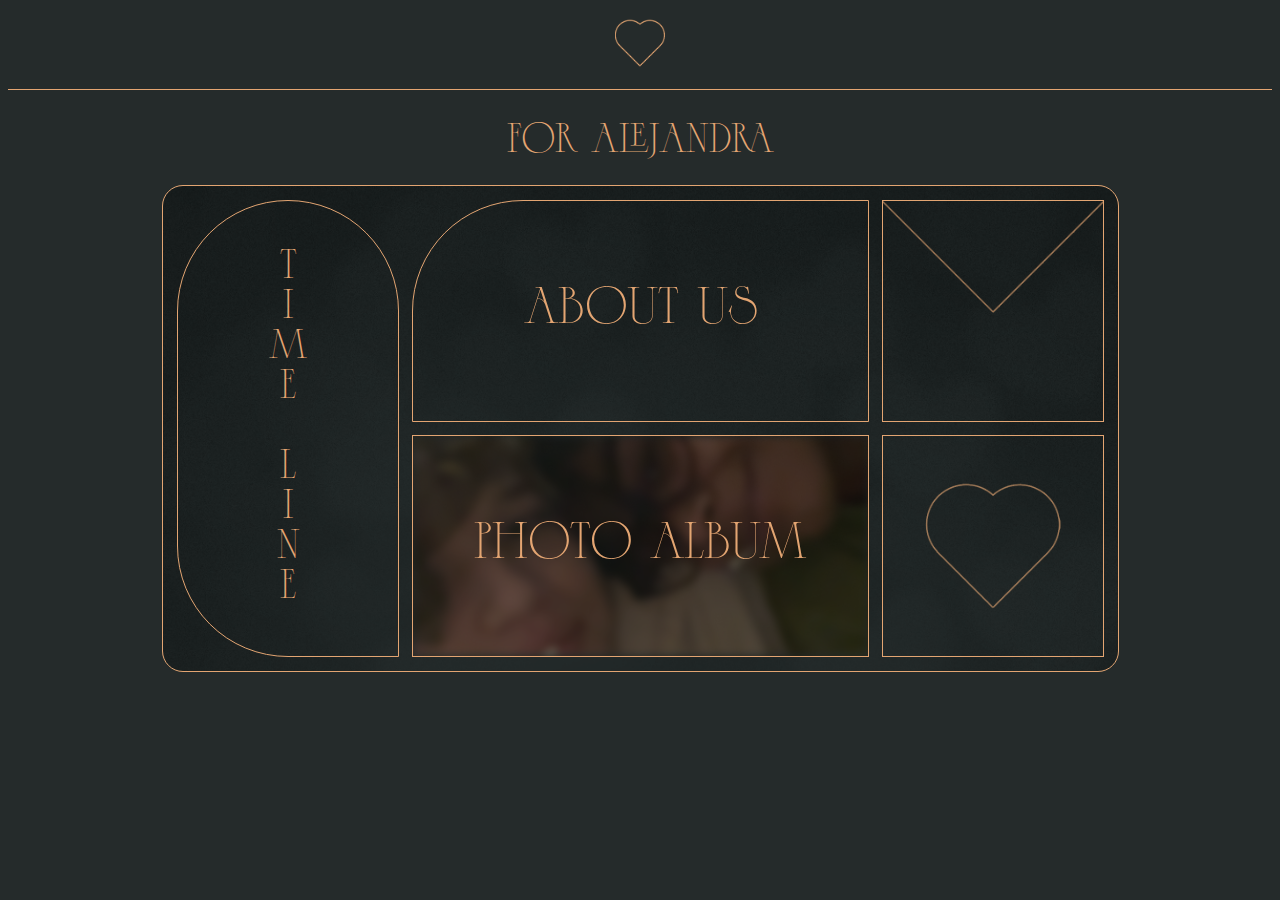
==== index.html @ e1349eab "Adjusted main page font size" ====
<!DOCTYPE html>


<link rel="stylesheet" href="./assets/css/style.css"> 
   <head>
    <meta name="viewport" content="width=device-width, initial-scale=1.0">

       <title>Rowan and Kozume | Home </title>

       <section class="home-button">
           <a href="./index.html"></a>
        </section>
 

    <section class="section-divider style-1">    </section>
    </head>


    <body>

        <section class="grid-wrapper">


            <section class="text-box force-center medium">
                For Alejandra
            </section>
            <section class="global_grid style-2 r1 r2 r3 r4">

                <section class="button style-1 non-select span-2-v r1 r2 r3 no-blur">
                    <a href="./pages/time-line.html">
                        <section class="text-box force-center vertical non-select medium no-margin">
                            Time Line
                        </section>

                    </a>
                </section>

                <section class="button style-1 span-2-h r1">
                    <a href="./pages/about-us.html">

                    <section class="text-box force-center">
                        About Us
                    </section>
                    </a>    
                </section>


              <section class="button style-1 no-blur">
                    <a href="./pages/love-letters-home.html">

                        <img src="./assets/images/Mail.png">
                    </a>
                </section>

                <section class="button style-1 span-2-h">
                    <a href="pages/photo-album.html"> 
                        <img src="./assets/images/Stock1.jpg">
                    </a>
                    <a href="pages/photo-album.html"> 
                    <section class="text-box force-center non-select">
                            Photo Album
                        </section>
                    </a>    
                </section>

                 <section class="button style-1 no-blur">
                    <a href="pages/love-letters-home.html"> 

                    <img src="./assets/images/Heart.png">
                </a>

                </section>
            </section>
           

            <section class="section-divider invisible large"></section>
            <section class="section-divider invisible large"></section>
            <section class="section-divider invisible large"></section>
        </section> 


    </body>


</html>
---- assets/css/style.css ----
@font-face {
    font-family: Header-Font;
    src: url(../fonts/Caseopia\ Demo.otf);
}

@font-face {
    font-family: Main-Font;
    src: url(../fonts/BespokeSerif-Light.ttf);
}

:root
{
    --background-color: #151a1a;
    --background-color2: #252c2c;
    --primary-color: #e3a572;
    --primary-color2: #d29869;
    --border-radius: 110px;
}

body
{
    --background-color: #252b2b;
    --background-color2: #121515;
    --primary-color: #e3a572;
    --primary-color2: #d29869;
    background-color: var(--background-color);
    gap: 10px;
    display: flex;
    flex-flow: column;
    justify-content: center;
    background-image: url(../images/Koz\ Main\ Background.png);
    background-size: 100%;
    background-attachment: fixed;
    padding: 0;
    font-size: 24px;
    font-family: Header-Font;
    color: var(--primary-color2);
    align-items: center;

}

.home-button
{
    width: 50px;
    height: 50px;
    background-image: url(../images/Home\ Icon.png);
    background-size: 100%;
    outline: none;
    transition-duration: 300ms;
    margin: 0px;
    margin-top: 10px;
    margin-bottom: 10px;

}
.home-button a{
    display: block;
    width: 100%;
    height: 100%;
}

.home-button:hover{
    transform: scale(1.1);
}
header{
    font-size: 70px;
}
h2
{
    font-size: 20px;
    margin: 0px;

}

.pillar-box img
{
    height: 100%;
    
}
.no-padding{
    padding: 0px;
}
.no-margin{
    margin: 0px;
}

@media (max-width: 600px){
    .letter-display{
        display: flex;
    flex-direction: column;
    text-align: center;
    background-image: url(../images/Koz\ Background.png);
    background-size: 100%;
    border-radius: 5vw;
    margin: 20px;
    overflow: none;
    padding: 5%;

    }

}
@media (min-width: 600px){
    .letter-display{
        display: flex;
    flex-direction: column;
    text-align: center;
    background-image: url(../images/Koz\ Background.png);
    background-size: 100%;
    border-radius: 5vw;
    margin: auto;
    width: 500px;
    overflow: none;
    padding: 5%;

    }
}
.letter-display .button{
    width: 100px;

}

.letter-button
{
    display: inline-flex;
width: 1fr;
padding: 15px;
height: 1;
margin: 2% 2%;
}
.letter-display.style-1{
    background-color: #121515;
    
    }
.letter-display.style-2{
    background-image: url("../images/Koz\ Background.png");
    background-size: cover;
}
.letter-display .button{
    width: 100%;
}
.letter-box img{
    width: 100%;
}
.floating-button
{
    display: flex;

    width: 250px;
    height: 50px;
    justify-content: center;
  
    border-radius: 10px;
    background-image: url("../images/Koz\ Background.png");
    background-size: 500px;
    margin: auto;
    transition-duration: 300ms;

}
.floating-button a{
    width: 100%;
    height: 100%;
    display: flex;
    justify-content: center;
    align-self: center;
    place-self: center;
    place-items: center;
    text-align: center;    
}
.floating-button:hover{
    transform: scale(1.1);
}


.letter-box{

    display: flex;
    align-self: center;
    outline: none;
    place-items: center;
    place-self: center;

    width: 80vw;
    padding: 20px;
}

.letter-box.style-2{
    background-image: url("../images/Koz\ Background.png");
    background-size: cover;
}
.letter-box.r1{
    border-top-left-radius: 20px;
}
.letter-box.r2{
    border-top-right-radius: 20px;
}
.letter-box.r3{
    border-bottom-left-radius: 20px;
}
.letter-box.r4{
    border-bottom-right-radius: 20px;
}

body header{
    margin: 0px;
}








.grid-wrapper {
    display: flexbox;
    flex-flow: column;
    gap: 10px;
    overflow: visible;
    outline: 1px;
    margin: 0px;
    width: 100vw;
    justify-content: center;    
    align-content: center;
}
.global-flex{
    display: flexbox;
    outline: none;
    width: 100%;
}





@media (min-width: 1000px){

    :root{
        
    }
    .global_grid{

       gap: 15px;
       padding: 15px;
        align-self: center;
        place-items: center;
        display: grid;
        place-self: center;
        grid-template-columns: repeat(4, 220px);
        grid-template-rows: repeat(2, 220px);
    }
    .global_grid .button{
        width: 100%;
        height: 100%;
    }
    .global_grid.r1{
        border-top-left-radius: 20px;
    }
    .global_grid.r2{
        border-top-right-radius: 20px;
    }
    .global_grid.r3{
        border-bottom-left-radius: 20px;
    }
    .global_grid.r4{
        border-bottom-right-radius: 20px;
    }
    
}
@media (min-width: 1000px)
{
    .photo-grid{

        margin: 10px;
        width: 880px;
        border-radius: calc(var(--ncell-size) * 0.05);
        background-image: url(../images/Koz\ Main\ Background.png);
        background-size: 100%;
        display: grid;
        grid-template-columns: repeat(4, 220px);
        grid-template-rows: repeat(10, 220px);
        overflow: hidden;
        margin: auto;
     }

}


@media (max-width: 1000px){
    .photo-grid{

        margin: 10px;
        width: calc((var(--ncell-size) * 2));
    
        border-radius: calc(var(--ncell-size) * 0.05);
        background-image: url(../images/Koz\ Main\ Background.png);
        background-size: 100%;
        display: grid;
        grid-template-columns: repeat(2, var(--ncell-size));
        grid-template-rows: repeat(20, var(--ncell-size));
        margin: auto;
        overflow: hidden;
    }
   
}


@media (max-width: 1000px){
:root {
    --ncell-size: 40vw;
    --nborder-radius: calc(var(var(--ncell-size) / 2));
    --collumn-gap-grid: 2.5vw;
}

.global_grid{

    margin: 10px;
    width: calc((var(--ncell-size) * 2));

    border-radius: calc(var(--ncell-size) * 0.05);
    background-image: url(../images/Koz\ Main\ Background.png);
    background-size: 100%;
    display: grid;
    grid-template-columns: repeat(2, var(--ncell-size));
    grid-template-rows: repeat(4, var(--ncell-size));
    margin: auto;
    overflow: hidden;
}
.global_grid.r1{
    border-top-left-radius: var(--collumn-gap-grid);
}
.global_grid.r2{
    border-top-right-radius: var(--collumn-gap-grid);
}
.global_grid.r3{
    border-bottom-left-radius: var(--collumn-gap-grid);
}
.global_grid.r4{
    border-bottom-right-radius: var(--collumn-gap-grid);
}

.global_grid section{
    margin: var(--collumn-gap-grid);
}

.global_grid section.r1{
 border-top-left-radius: calc((var(--ncell-size) - var(--collumn-gap-grid)) / 2);
}
.global_grid section.r2{
    border-top-right-radius: calc((var(--ncell-size) - var(--collumn-gap-grid)) / 2);
   }
   .global_grid section.r3{
    border-bottom-left-radius: calc((var(--ncell-size) - var(--collumn-gap-grid)) / 2);
   }
   .global_grid section.r4{
    border-bottom-right-radius: calc((var(--ncell-size) - var(--collumn-gap-grid)) / 2);
   }
.global_grid section:nth-child(1){
    order: 0;
}   
.global_grid section:nth-child(2){
    order: 3;

}
.global_grid section:nth-child(3){
    order: 1;

}
.global_grid section:nth-child(4){
    order: 4;

}
.global_grid section:nth-child(5){
    order: 2;
}
}































.r1{
    border-top-left-radius: 110px;
  }
  .r2{
    border-top-right-radius: 110px;
  }
  .r3{
     border-bottom-left-radius: 110px;
  }
  .r4{
     border-bottom-right-radius: 110px;
  }
@media (min-width: 600px){
      .text-box.large
    {
      font-size: 60px;
    }
    .text-box{
        font-size: 50px;
    }
.text-box.medium{
    font-size: 40px;
}
.text-box.small{
    font-size: 20px;
}
.text-box.standard{
    font-size: 30px;
}
}
@media (max-width: 600px){
    :root {
        --cell-size: 30vw;
        --border-radius: calc(var(var(--cell-size) / 2));
    }


    .text-box.large:not(.dont-scale)
    {
        font-size: 10vw;
    }
    .text-box.medium:not(.dont-scale){
        font-size: 6vw;
    }
    .text-box.small:not(.dont-scale){
        font-size: 3vw;
    }
    .text-box.standard:not(.dont-scale){
        font-size: 4.5vw;
    }
    .text-box.large.dont-scale{
        font-size: 60px;
    }
    .text-box.medium.dont-scale{
        font-size: 50px;
    }
    .text-box.standard.dont-scale{
        font-size: 40px;
    }
    .text-box.small.dont-scale{
        font-size: 30;
    }
    .text-box
    {
        font-size: 5vw;
    }
    .text-box:not(.dont-scale){
        font-size: 10vw;
    }
}


:root{
    --photo-size: 40vw;
}



@media (max-width: 1000px)
{

.photo_grid{
    display: grid;
    grid-template-columns: repeat(2, var(--photo-size));
    grid-template-rows: repeat(20, var(--photo-size));
    place-self: center;
}
.photo-grid section:nth-child(1){
    order: 1;
}
.photo-grid section:nth-child(2){
    order: 2;
}
.photo-grid section:nth-child(3){
    order: 3;
}
.photo-grid section:nth-child(4){
    order: 4;
}
.photo-grid section:nth-child(5){
    order: 5;
}
.photo-grid section:nth-child(6){
    order: 7;
}
.photo-grid section:nth-child(7){
    order: 6;
}
.photo-grid section:nth-child(8){
    order: 8;
}
.photo-grid section:nth-child(9){
    order: 9;
}
.photo-grid section:nth-child(10){
    order: 10;
}
.photo-grid section:nth-child(11){
    order: 11;
}
.photo-grid section:nth-child(12){
    order: 12;
}
.photo-grid section:nth-child(13){
    order: 13;
}
.photo-grid section:nth-child(14){
    order: 14;
}
.photo-grid section:nth-child(15){
    order: 16;
}
.photo-grid section:nth-child(16){
    order: 15;
}
.photo-grid section:nth-child(17){
    order: 17;
}
.photo-grid section:nth-child(18){
    order: 18;
}
.photo-grid section:nth-child(19){
    order: 19;
}
.photo-grid section:nth-child(20){
    order: 20;
}
.photo-grid section:nth-child(21){
    order: 21;
}
.photo-grid section:nth-child(22){
    order: 22;
}
.photo-grid section:nth-child(23){
    order: 23;
}
.photo-grid section:nth-child(24){
    order: 24;
}
.photo-grid section:nth-child(25){
    order: 25;
}
.photo-grid section:nth-child(26){
    order: 26;
}
.photo-grid section:nth-child(27){
    order: 27;
}
.photo-grid section:nth-child(28){
    order: 28;
}
.photo-grid section:nth-child(29){
    order: 29;
}
.photo-grid section:nth-child(30){
    order: 31;
}
.photo-grid section:nth-child(31){
    order: 30;
}



}

.photo-button{
    width: 1fr;
    height: 1fr;
    margin: calc(var(--photo-size) * 0.05);
    transition-duration: 300ms;

}
.photo-button:hover
{
    transform: scale(1.1);
}


.photo_grid .button{
    height: 10px;
    width: 10px;
}
.photo{

    width: 1fr;
    height: 1fr;
    margin: calc(var(--photo-size) * 0.05);
}


.photo img{
    width: 10px;
    height: 10px;
    object-fit: cover;
}

.button a img{
    width: 10px;
    height: 10px;

}





.global_grid.style-2{
    background-image: url("../images/Koz\ Background.png");
    background-size: cover;
}
.fixed-bg{
    background-attachment: fixed;
}
.global-grid-divider{
    width: 1fr;
    height: 1px;
    overflow: hidden;
    color: transparent;
    box-shadow: 0px 1px 0px 0px var(--primary-color);
    background-color: transparent;
    outline: none;
}

.section-divider{
    grid-column: span 4;
    outline: none;
    margin: 0px;

}
.section-divider.invisible
{
    height: 20px;
}
.section-divider.small
{
    height: 10px;
    
}
.section-divider.large
{
    height: 50px;
}

.section-divider.style-1{
    width: 100%;
    height: 1px;
    overflow: hidden;
    color: transparent;
    box-shadow: 0px 1px 0px 0px var(--primary-color);
    background-color: transparent;
}

.no-outline{
    outline: none;
}
.outline{
    outline: solid 1px var(--primary-color);
}
.invisible{
    outline: none;
}
section{
    outline: solid 1px var(--primary-color);
    margin: 20px;
}
.paragraph{
    font-family: Main-Font;
}
.non-select{
    user-select: none;
}

.text-box{
    color: var(--primary-color);
    opacity: 100%;
    outline: none;
}
.text-box.vertical{
    writing-mode: vertical-lr;  
    text-orientation: upright;
    -webkit-writing-mode: vertical-lr;
    writing-mode: vertical-lr;
    -webkit-text-orientation: upright;
    text-orientation: upright;
        letter-spacing: 0.05em; /* Adds spacing between characters */
}
.text-box.force-center{
    grid-row: 1;
    grid-column: 1;
    z-index: 1;
    display: flex;
    justify-content: center;
    align-items: center;
    text-align: center;
    width: 1fr;
}
.text-box.align-left-center{
    grid-row: 1;
    grid-column: 1;
    z-index: 1;
    display: flex;
    align-items: center;
    text-align: center;
    height: 100%;
    margin-right: 20px;
    margin-left: 20px;
}
.text-box.align-bottom
{
    display: flex;
    align-items: end;
    justify-content: center;

}

.span-2-v{
    grid-row: span 2;
}
.span-3-v{
    grid-row: span 3;

}
.span-4-v{
    grid-row: span 4;

}

.span-2-h{
    grid-column: span 2;

}
.span-3-h{
    grid-column: span 3;

}
.span-4-h{
    grid-column: span 4;

}

.no-blur img{
filter:blur(0px);
}
.content-grid
{
    width: 100%;
    height: 220px;
    display: grid;
    grid-template-columns: repeat(2, 1fr);
    grid-template-rows: repeat(2, 1fr);
    place-items: center;
    gap: 20px;

}

.content-grid.span-2-h{
    height: 440px;

}
.content-grid.span-3-h{
    height: 660px;

}
.content-grid.span-4-h{
    height: 880px;

}
.content-grid section{
    width: 100%;
    height: 100%;

}

.button.style-1
{
    display: grid;
    user-select: none;
    grid-template-columns: 1fr;
    grid-template-rows: 1fr;
    height: 1fr;
    width: 1fr;
    overflow: hidden;
    transition-duration: 300ms;
    place-items: center;
}





.height-1{
    height: 220px;
}
.height-2{
    height: 440px;
}
.height-3{
    height: 660px;
}
.height-4{
    height: 880px;
}
@media (min-width: 600px) {
    .button.style-1 img
{
    grid-row: 1;
    grid-column: 1;
    opacity: 0.7;
    filter: blur(4px);
    transition-duration: 300ms;
    width: 100%;
    height: 220px;
    object-fit: cover;
    place-items: center;
    vertical-align: center;
}
}
.button.style-1 img
{
    grid-row: 1;
    grid-column: 1;
    opacity: 0.7;
    filter: blur(4px);
    transition-duration: 300ms;
    width: 100%;
    object-fit: cover;
    place-items: center;
    vertical-align: center;
}
.button.style-1.pillar-box img{
    grid-row: 1;
    grid-column: 1;
    opacity: 0.7;
    filter: blur(4px);
    transition-duration: 300ms;
    width: 100%;
    height: 220px;
    place-items: center; 
    vertical-align: center;
}
.button.style-1.pillar-box.height-2 img{
    height: 440px;

}
.button.style-1.pillar-box.height-3 img{
    height: 660px;

}.button.style-1.pillar-box.height-4 img{
    height: 880px;

}
.button.style-1.no-blur img
{
    filter: blur(0px);
}
img
{
    max-width: 100%;
    max-height: 100%;
    height: 100%;
    min-height: 100%;
    min-width: 100%;
    width: 100%;
    object-fit: cover;
}

a
{
    width: 100%;
    height: 100%;
    color: var(--primary-color2);
    text-decoration: none;
}

.button.style-1 a{
    grid-row: 1;
    grid-column: 1;
}


.button.style-1 a
{
    display: grid;
    user-select: none;
    grid-template-columns: 1fr;
    grid-template-rows: 1fr;
    height: 100%;
    width: 100%;
    overflow: hidden;
    transition-duration: 300ms;
    place-items: center;
    margin: 0px;
}

.button a{
    width: 100%;
    height: 100%;
}


.content
{
    width: 100%;
    height: 100%;
    place-items: center;
}


.button.style-1:hover{
    transform: scale(1.05);
}
.button.style-1:hover img
{
    filter: blur(4px);
    opacity: 1;
    
}
.button.style-1.no-blur:hover img
{
    filter: blur(0px);
    opacity: 1;
}

head
{
    font-family: Header-Font;
}
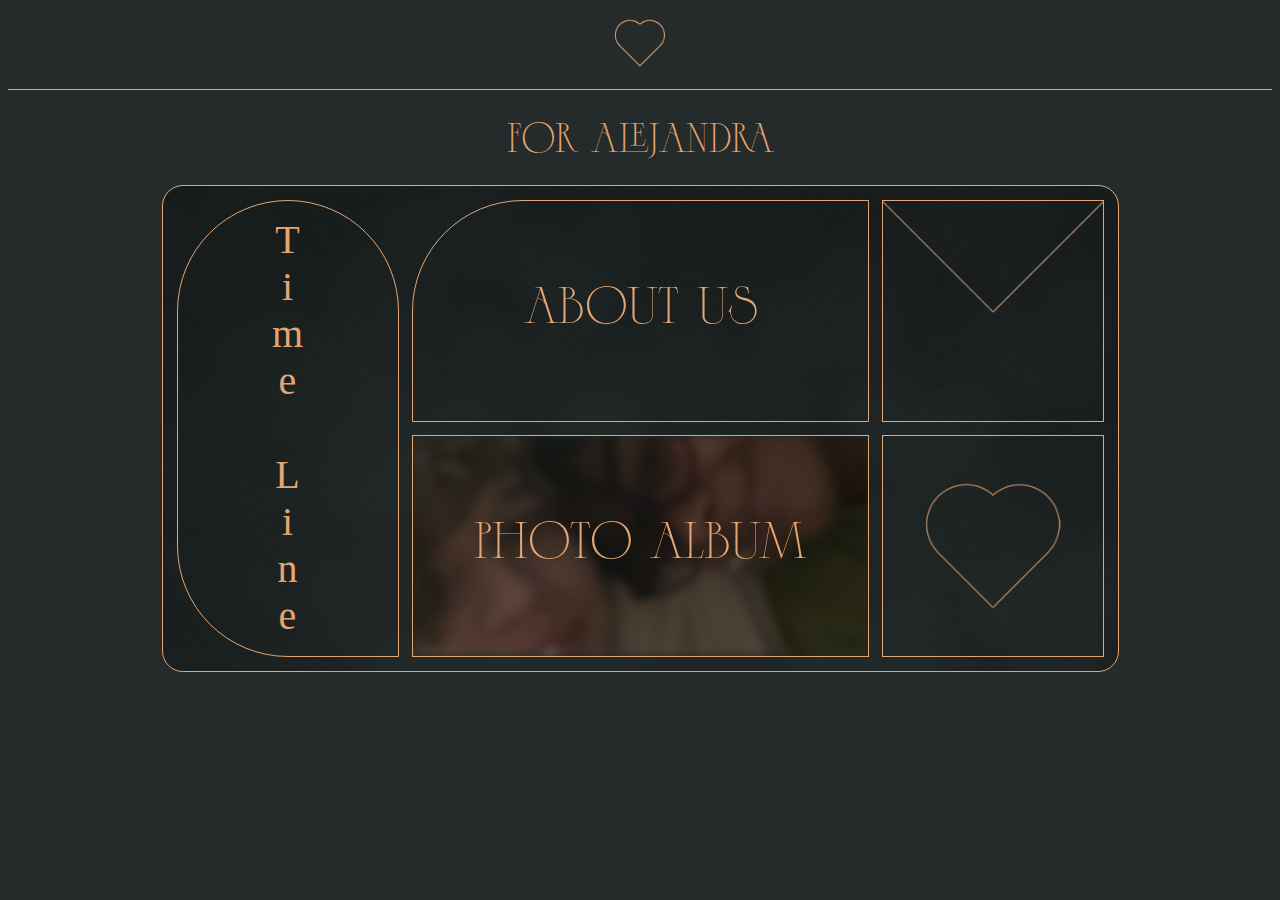
==== commit 25735f07: "vertical test" ====
--- a/index.html
+++ b/index.html
@@ -28,8 +28,8 @@
 
                 <section class="button style-1 non-select span-2-v r1 r2 r3 no-blur">
                     <a href="./pages/time-line.html">
-                        <section class="text-box force-center vertical non-select medium no-margin">
-                            Time Line
+                        <section class="text-box force-center vertical non-select medium no-margin paragraph">
+                            Time&nbsp;Line
                         </section>
 
                     </a>
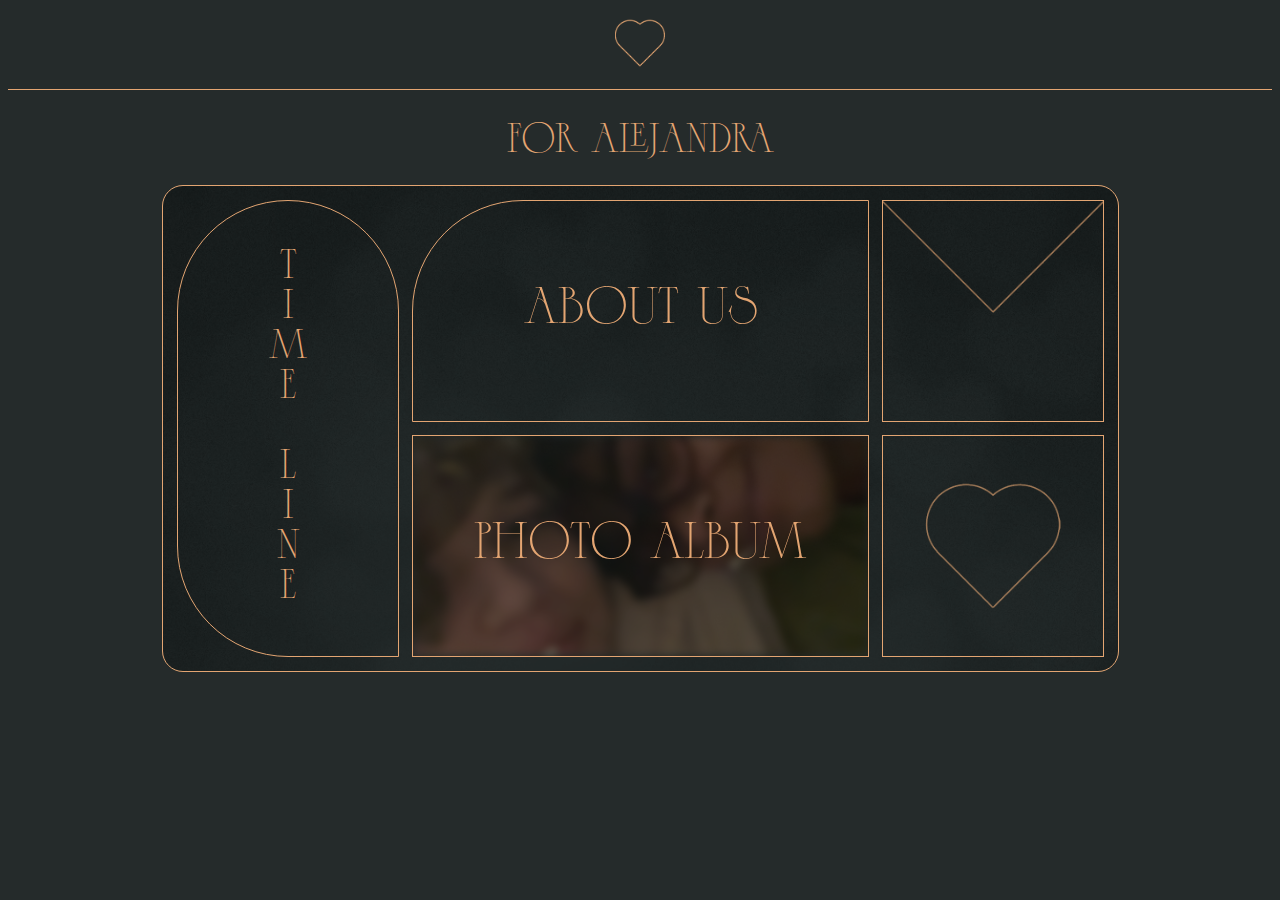
==== commit a0e811a1: "revert vertical" ====
--- a/index.html
+++ b/index.html
@@ -28,7 +28,7 @@
 
                 <section class="button style-1 non-select span-2-v r1 r2 r3 no-blur">
                     <a href="./pages/time-line.html">
-                        <section class="text-box force-center vertical non-select medium no-margin paragraph">
+                        <section class="text-box force-center vertical non-select medium no-margin">
                             Time&nbsp;Line
                         </section>
 
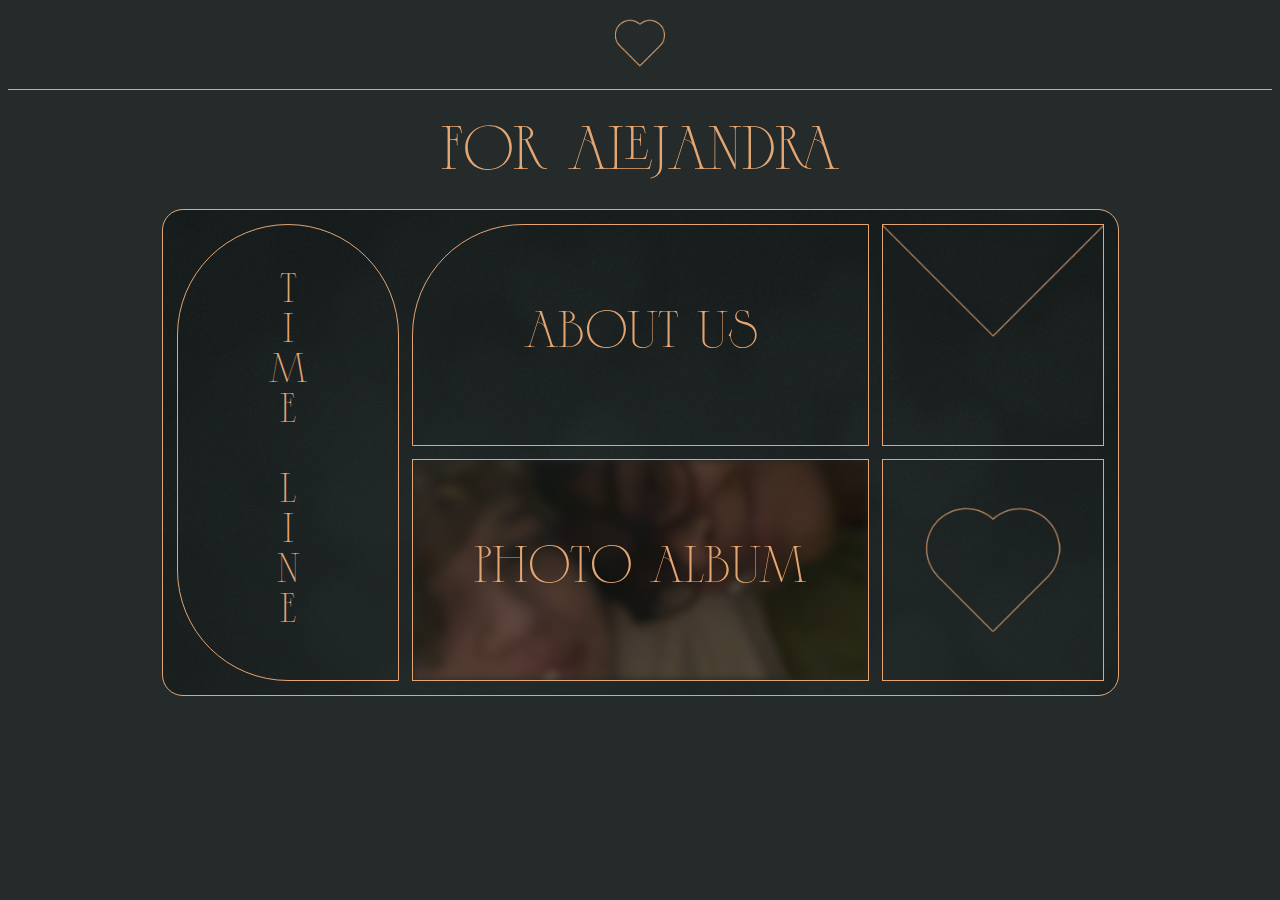
==== commit abcb8706: "adjusted main page" ====
--- a/index.html
+++ b/index.html
@@ -21,7 +21,7 @@
         <section class="grid-wrapper">
 
 
-            <section class="text-box force-center medium">
+            <section class="text-box force-center large">
                 For Alejandra
             </section>
             <section class="global_grid style-2 r1 r2 r3 r4">
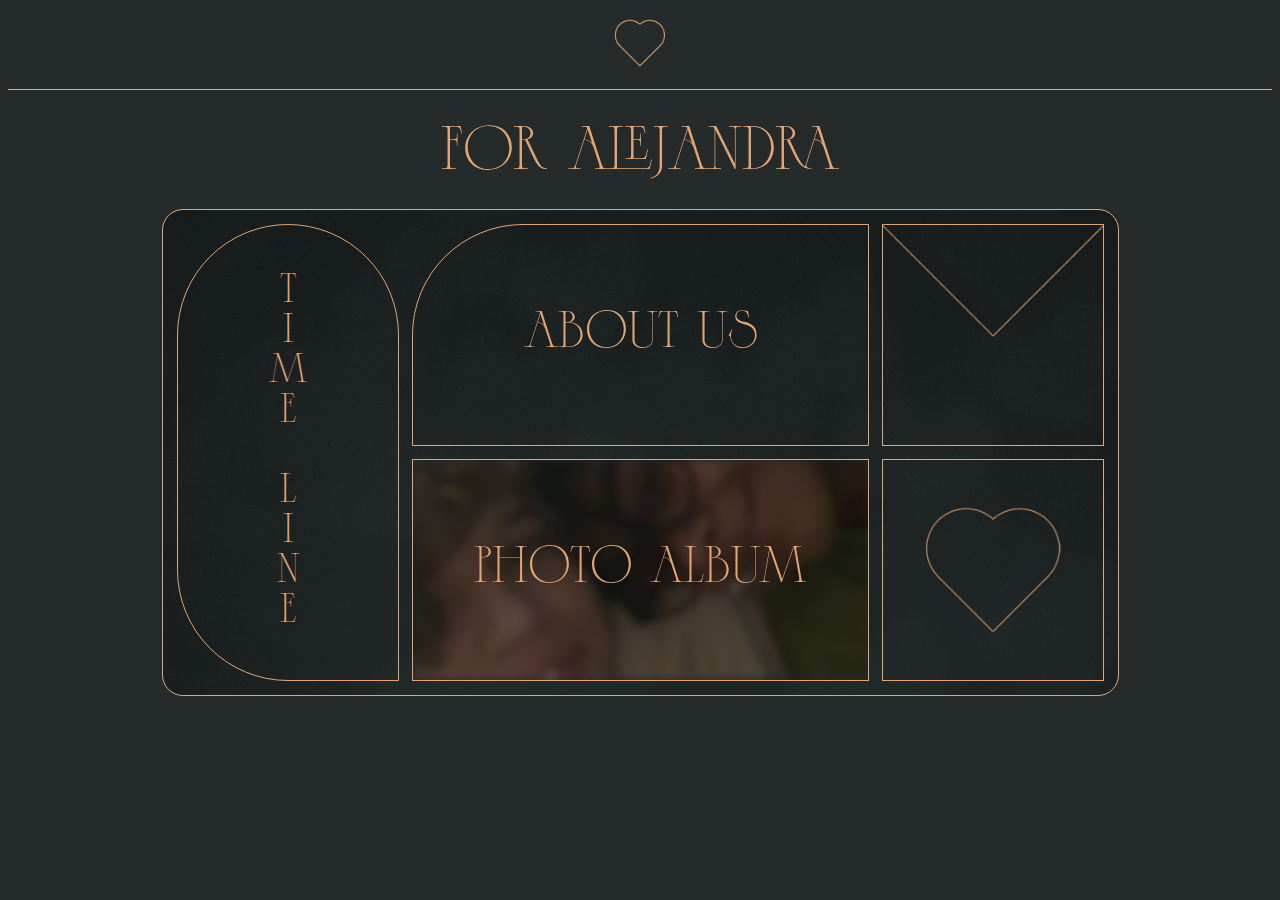
==== commit 5903018c: "Update meta tags" ====
--- a/index.html
+++ b/index.html
@@ -4,6 +4,27 @@
 <link rel="stylesheet" href="./assets/css/style.css"> 
    <head>
     <meta name="viewport" content="width=device-width, initial-scale=1.0">
+        <!--===========================
+        OPEN GRAPH TAGS 
+        ============================-->
+        <meta property="og:url" content="https://kozume.com">
+        <meta property="og:type" content="website">
+        <meta property="og:title" content="Kozume and Puddle <3">
+        <meta property="og:description"
+            content="A website for my wonderful girlfriend!">
+        <meta property="og:image" content="https://puddle-studios.com/assets/images/Embed Cover.png">
+        <!--===========================
+        OPEN GRAPH TAGS | TWITTER
+        ============================-->
+        <meta name="twitter:card" content="summary_large_image">
+        <meta property="twitter:domain" content="kozume.com">
+        <meta property="twitter:url" content="https://kozume.com">
+        <meta name="twitter:title" content="Kozume and Puddle <3">
+        <meta name="twitter:description"
+            content="A website for my wonderful girlfriend!">
+        <meta property="twitter:image" content="https://puddle-studios.com/assets/images/Embed Cover.png">
+    
+
 
        <title>Rowan and Kozume | Home </title>
 
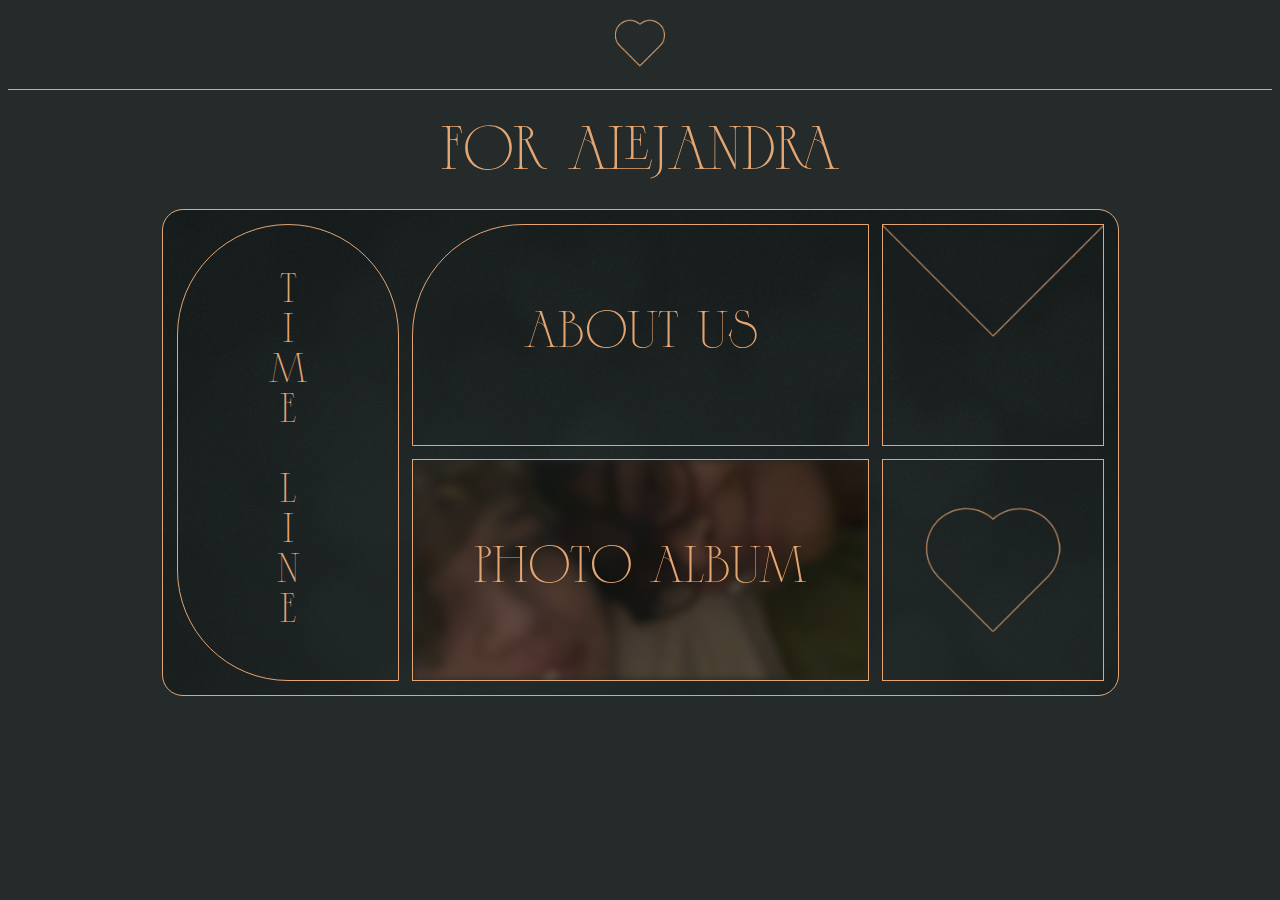
==== commit 53a9dbef: "Update Embed Image" ====
--- a/index.html
+++ b/index.html
@@ -12,7 +12,7 @@
         <meta property="og:title" content="Kozume and Puddle <3">
         <meta property="og:description"
             content="A website for my wonderful girlfriend!">
-        <meta property="og:image" content="https://puddle-studios.com/assets/images/Embed Cover.png">
+        <meta property="og:image" content="https://kozume.com/assets/images/Kozume Embed.png">
         <!--===========================
         OPEN GRAPH TAGS | TWITTER
         ============================-->
@@ -22,11 +22,11 @@
         <meta name="twitter:title" content="Kozume and Puddle <3">
         <meta name="twitter:description"
             content="A website for my wonderful girlfriend!">
-        <meta property="twitter:image" content="https://puddle-studios.com/assets/images/Embed Cover.png">
+        <meta property="twitter:image" content="https://kozume.com/assets/images/Kozume Embed.png">
     
 
 
-       <title>Rowan and Kozume | Home </title>
+       <title>Rowan and Alejandra | Home </title>
 
        <section class="home-button">
            <a href="./index.html"></a>
